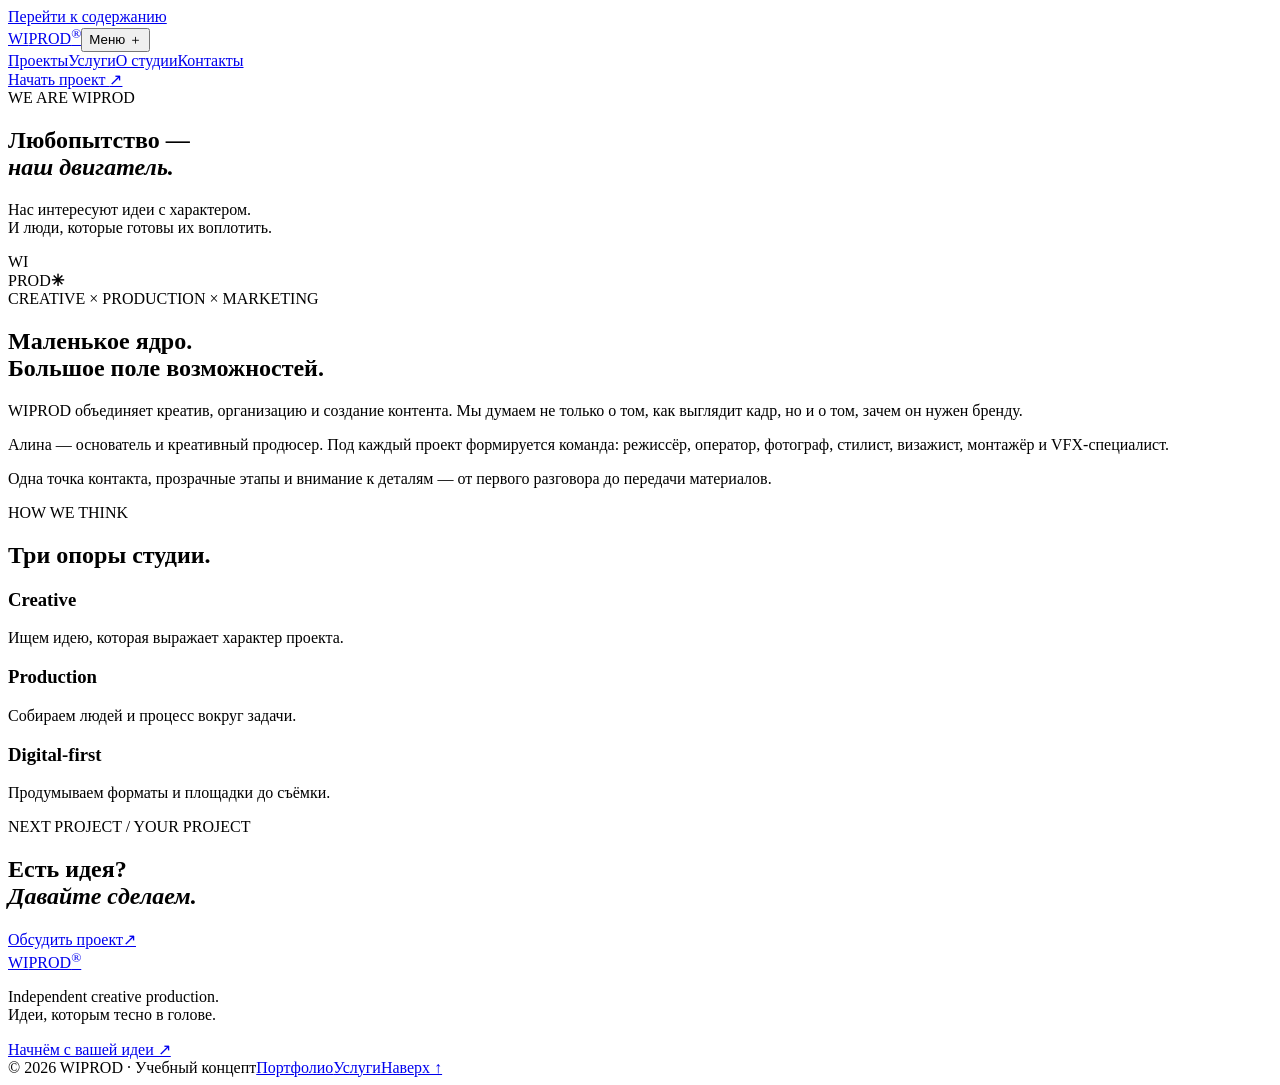
==== about/index.html @ 2a076023 "Publish WIPROD website" ====
<!doctype html><html lang="ru"><head><meta charset="utf-8"><meta name="viewport" content="width=device-width,initial-scale=1"><title>О студии — WIPROD</title><meta name="description" content="WIPROD — независимая creative production studio. Креатив, продюсирование и команда под задачу."><meta name="theme-color" content="#101010"><meta property="og:title" content="О студии — WIPROD"><meta property="og:description" content="WIPROD — независимая creative production studio. Креатив, продюсирование и команда под задачу."><meta property="og:type" content="website"><link rel="icon" href="/wiprod/assets/favicon.svg"><link rel="stylesheet" href="/wiprod/style.css"><script src="/wiprod/app.js" defer></script></head><body class=""><a href="#main" class="skip">Перейти к содержанию</a><header><a class="logo" href="/wiprod/" aria-label="WIPROD — главная">WI<span>PROD</span><sup>®</sup></a><button class="menu-toggle" aria-expanded="false" aria-controls="main-nav">Меню <span>＋</span></button><nav id="main-nav" aria-label="Главная навигация"><a href="/wiprod/work/" >Проекты</a><a href="/wiprod/services/" >Услуги</a><a href="/wiprod/about/" aria-current="page">О студии</a><a href="/wiprod/contact/" >Контакты</a></nav><a class="nav-cta" href="/wiprod/contact/">Начать проект <span>↗</span></a></header><main id="main"><section class="wrap page-intro"><span class="eyebrow">WE ARE WIPROD</span><h1>Любопытство —<br><em>наш двигатель.</em></h1><p>Нас интересуют идеи с характером.<br>И люди, которые готовы их воплотить.</p></section><section class="wrap section about-grid"><div class="brand-art" aria-label="Графический знак WIPROD"><span>WI<br>PROD</span><b aria-hidden="true">✳</b></div><div><span class="eyebrow">CREATIVE × PRODUCTION × MARKETING</span><h2>Маленькое ядро.<br>Большое поле возможностей.</h2><p>WIPROD объединяет креатив, организацию и создание контента. Мы думаем не только о том, как выглядит кадр, но и о том, зачем он нужен бренду.</p><p>Алина — основатель и креативный продюсер. Под каждый проект формируется команда: режиссёр, оператор, фотограф, стилист, визажист, монтажёр и VFX-специалист.</p><p>Одна точка контакта, прозрачные этапы и внимание к деталям — от первого разговора до передачи материалов.</p></div></section><section class="wrap section"><div class="section-head"><div><span class="eyebrow">HOW WE THINK</span><h2>Три опоры студии.</h2></div></div><div class="steps three"><article><h3>Creative</h3><p>Ищем идею, которая выражает характер проекта.</p></article><article><h3>Production</h3><p>Собираем людей и процесс вокруг задачи.</p></article><article><h3>Digital-first</h3><p>Продумываем форматы и площадки до съёмки.</p></article></div></section><section class="cta wrap"><span class="eyebrow">NEXT PROJECT / YOUR PROJECT</span><h2>Есть идея?<br><em>Давайте сделаем.</em></h2><a class="button " href="/wiprod/contact/">Обсудить проект<span aria-hidden="true">↗</span></a></section></main><footer><div class="footer-top"><a class="logo" href="/wiprod/">WI<span>PROD</span><sup>®</sup></a><p>Independent creative production.<br>Идеи, которым тесно в голове.</p><a href="/wiprod/contact/">Начнём с вашей идеи ↗</a></div><div class="footer-bottom"><span>© 2026 WIPROD · Учебный концепт</span><a href="/wiprod/work/">Портфолио</a><a href="/wiprod/services/">Услуги</a><a href="#main">Наверх ↑</a></div></footer></body></html>
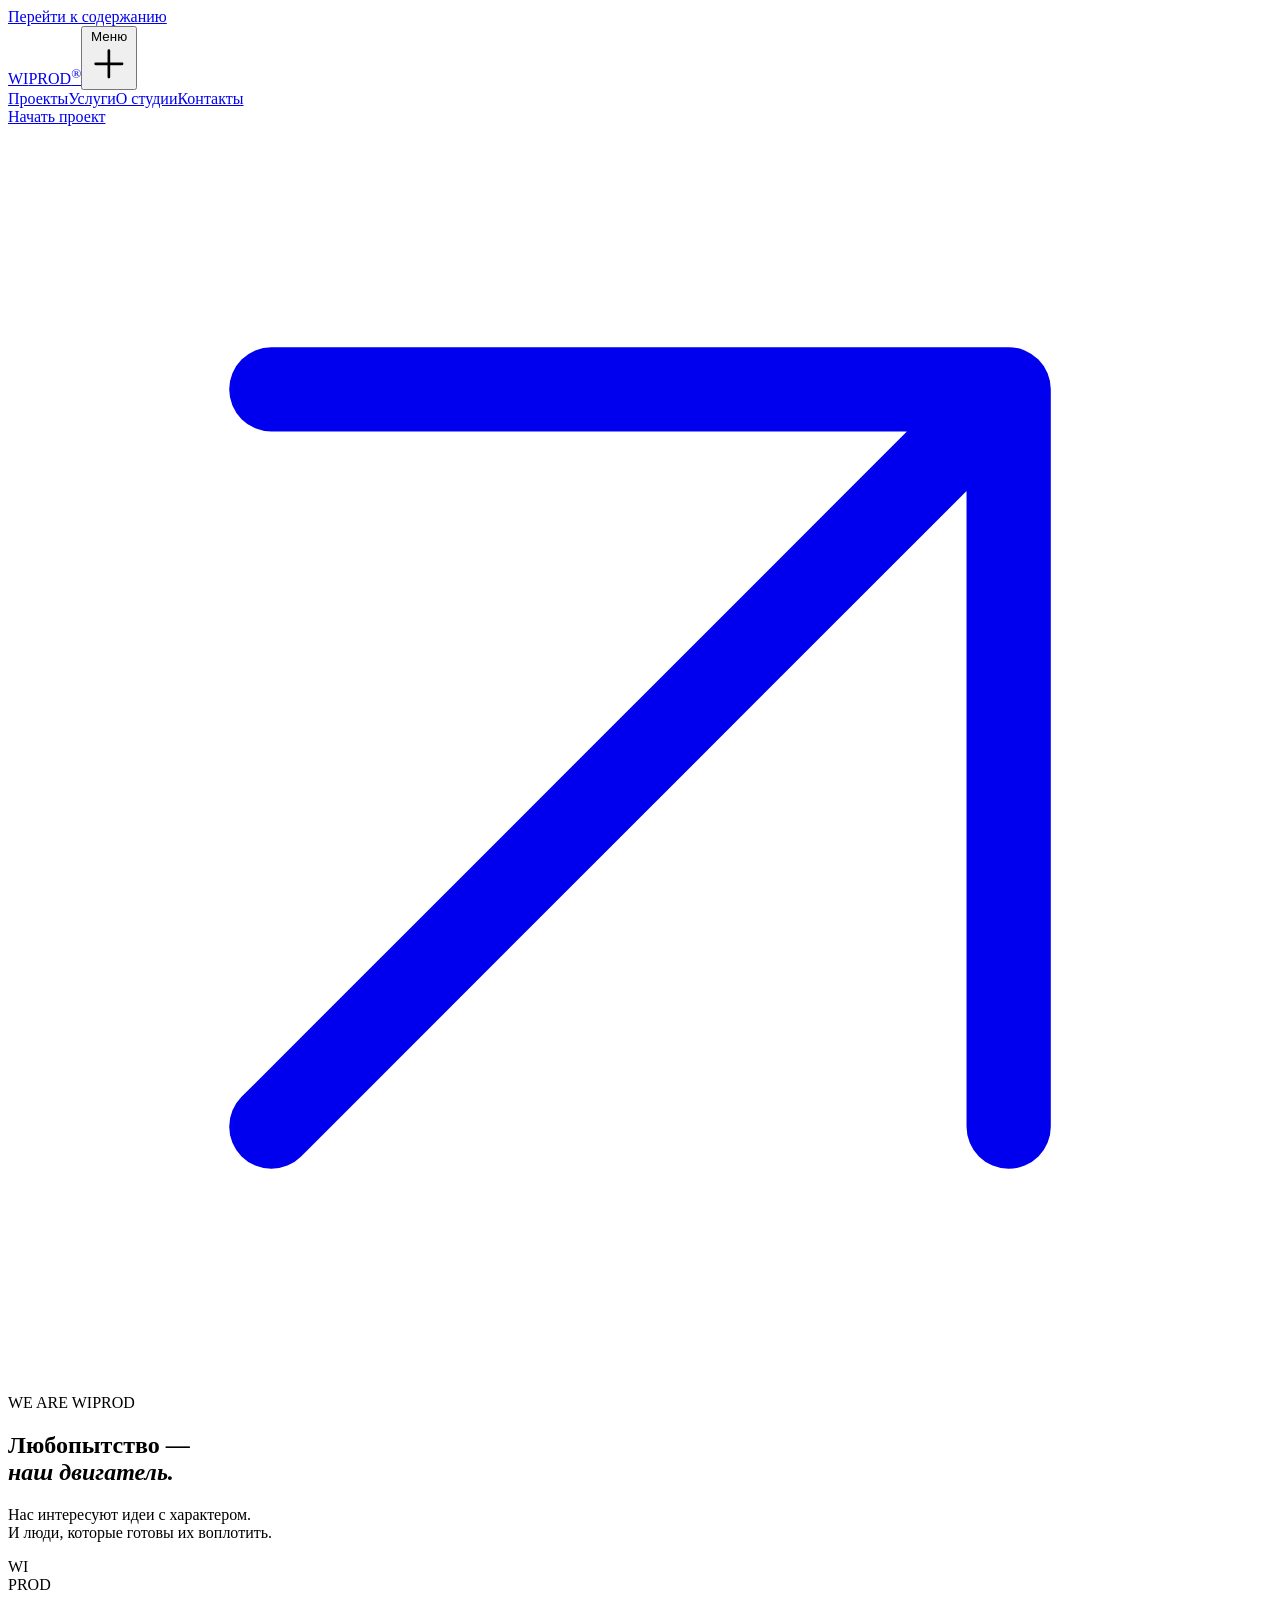
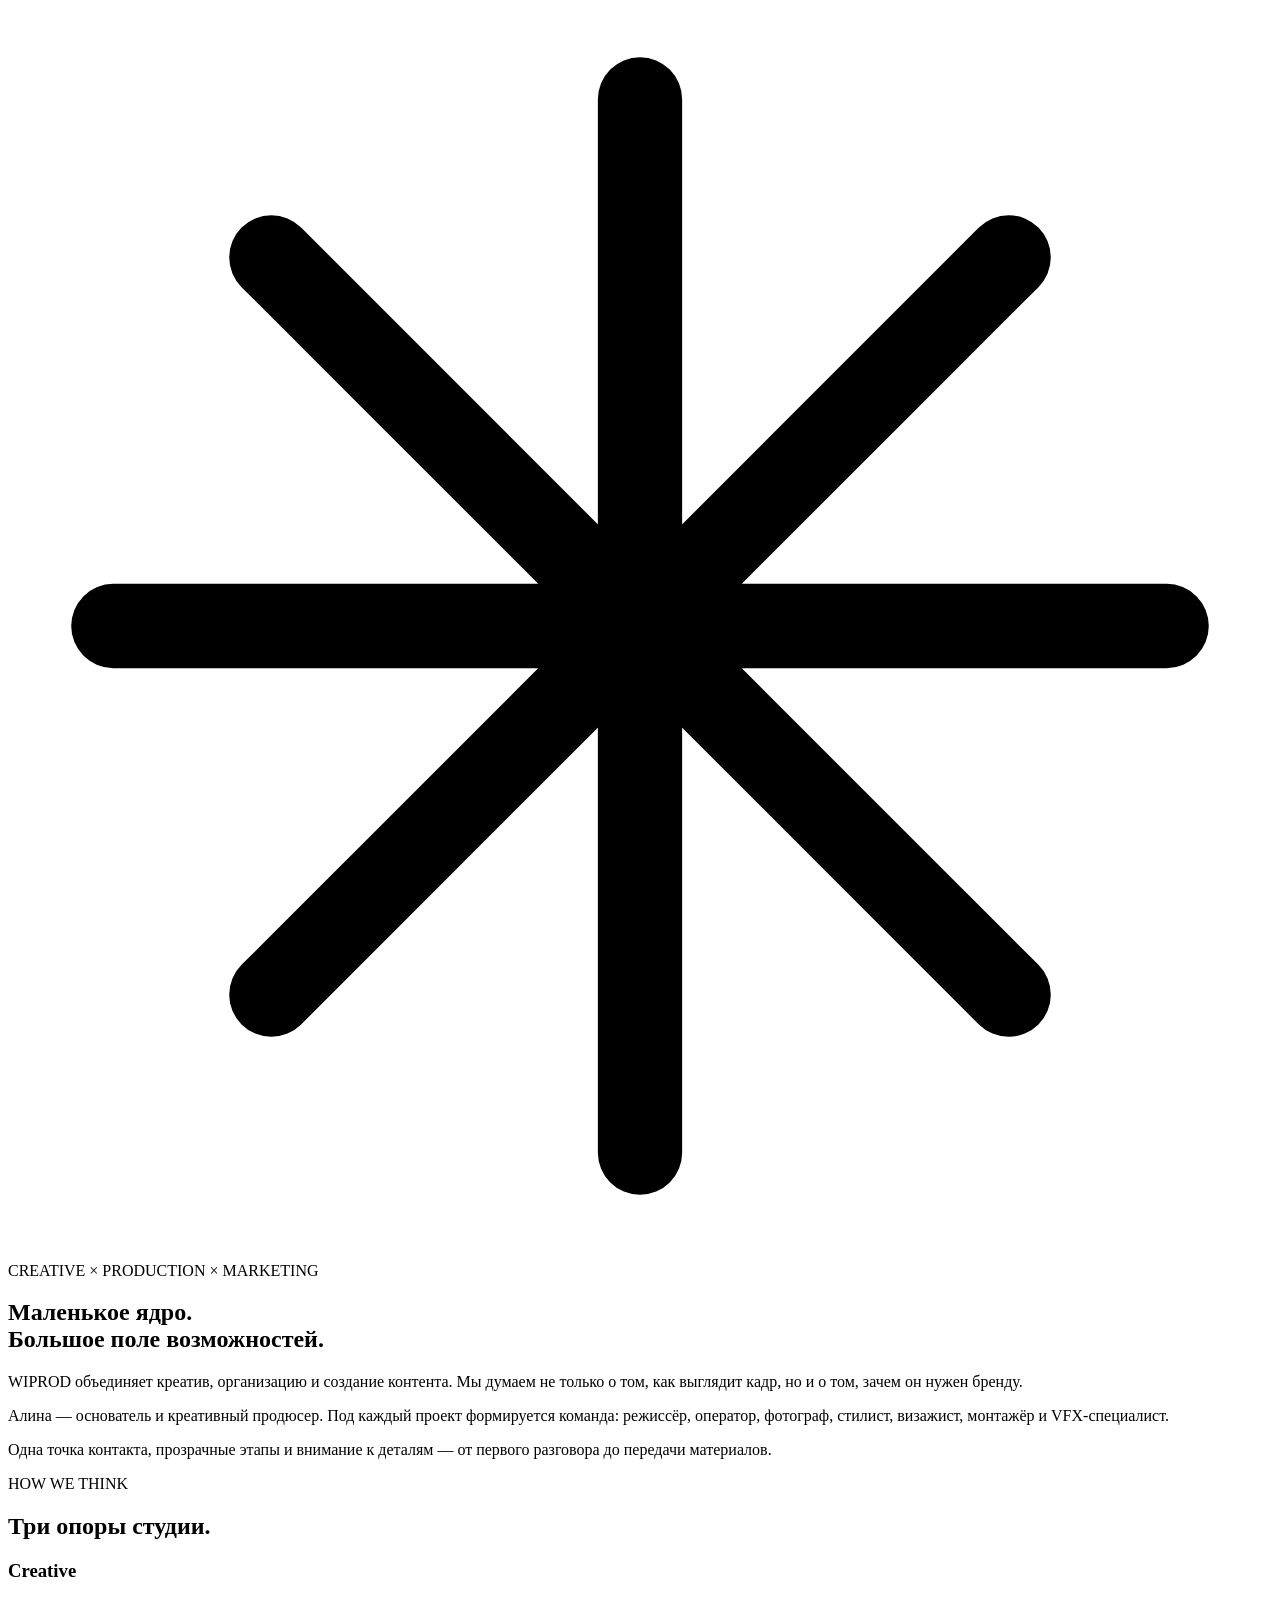
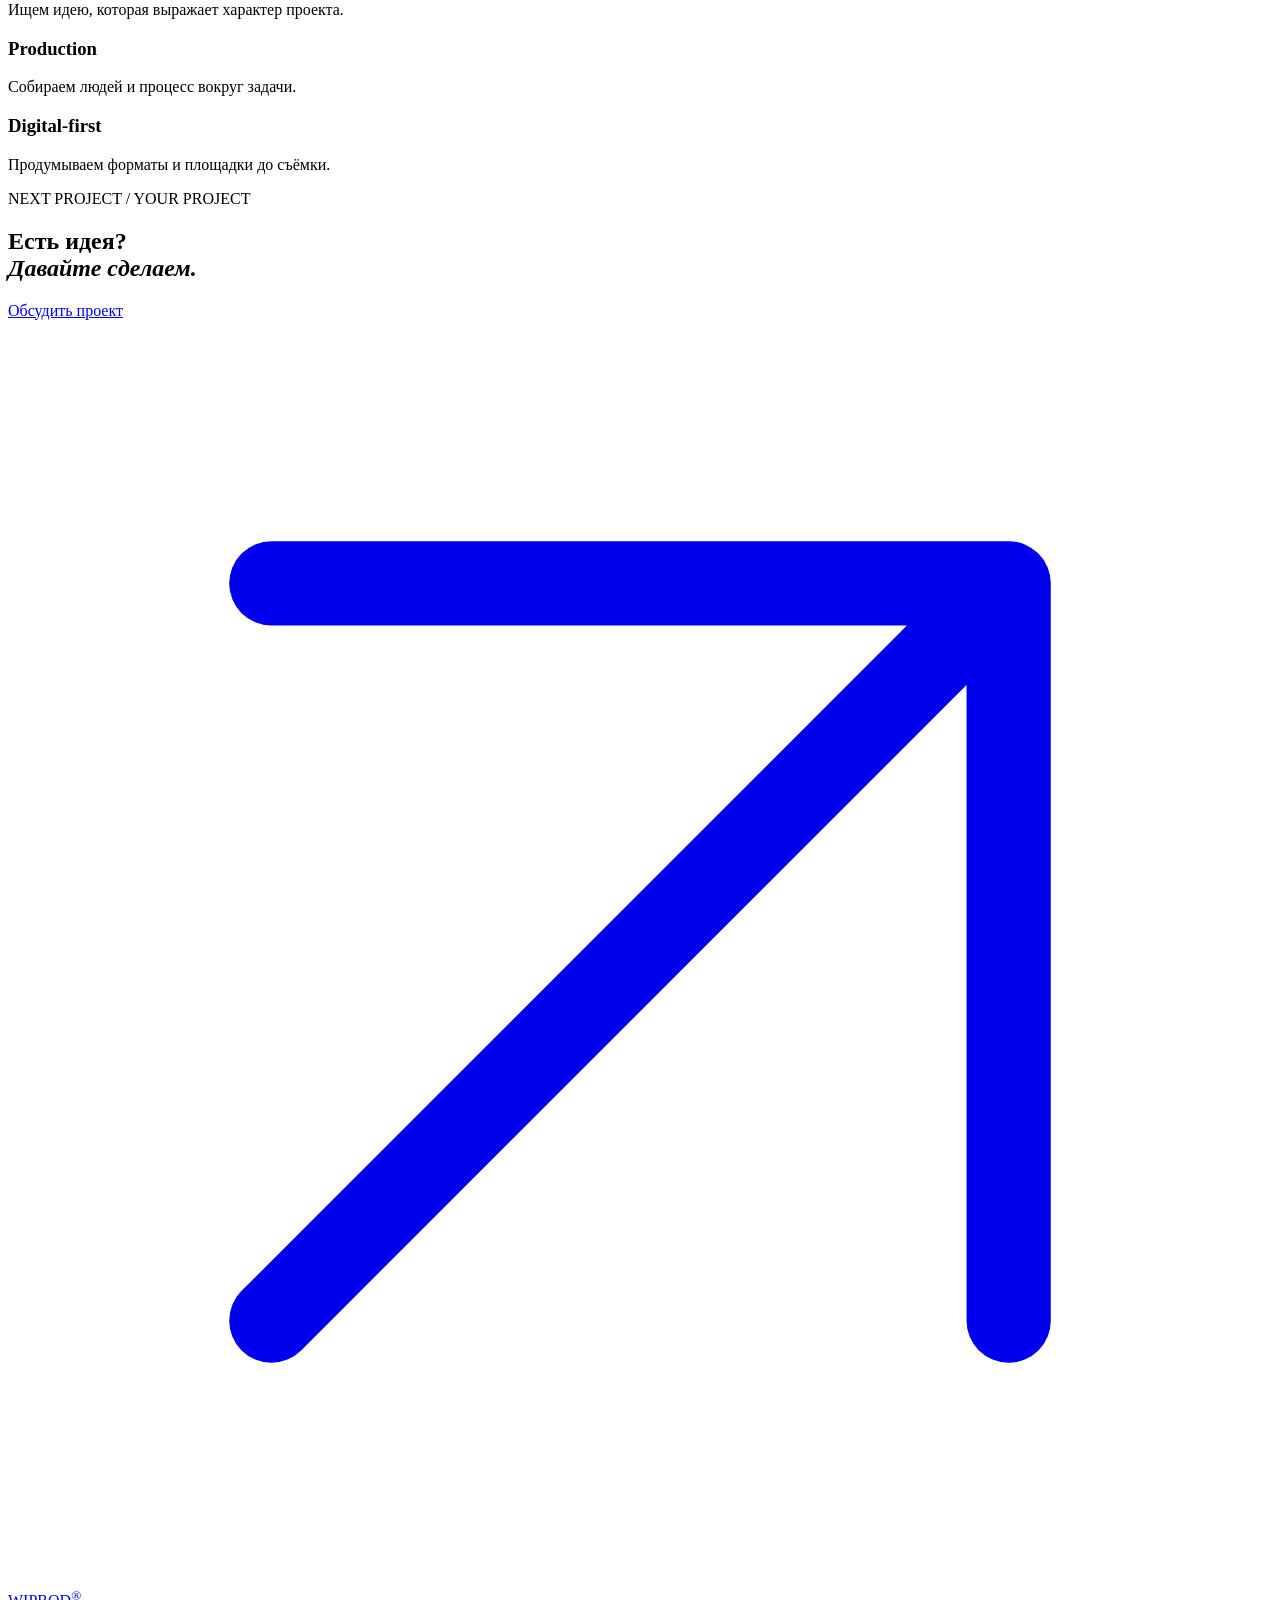
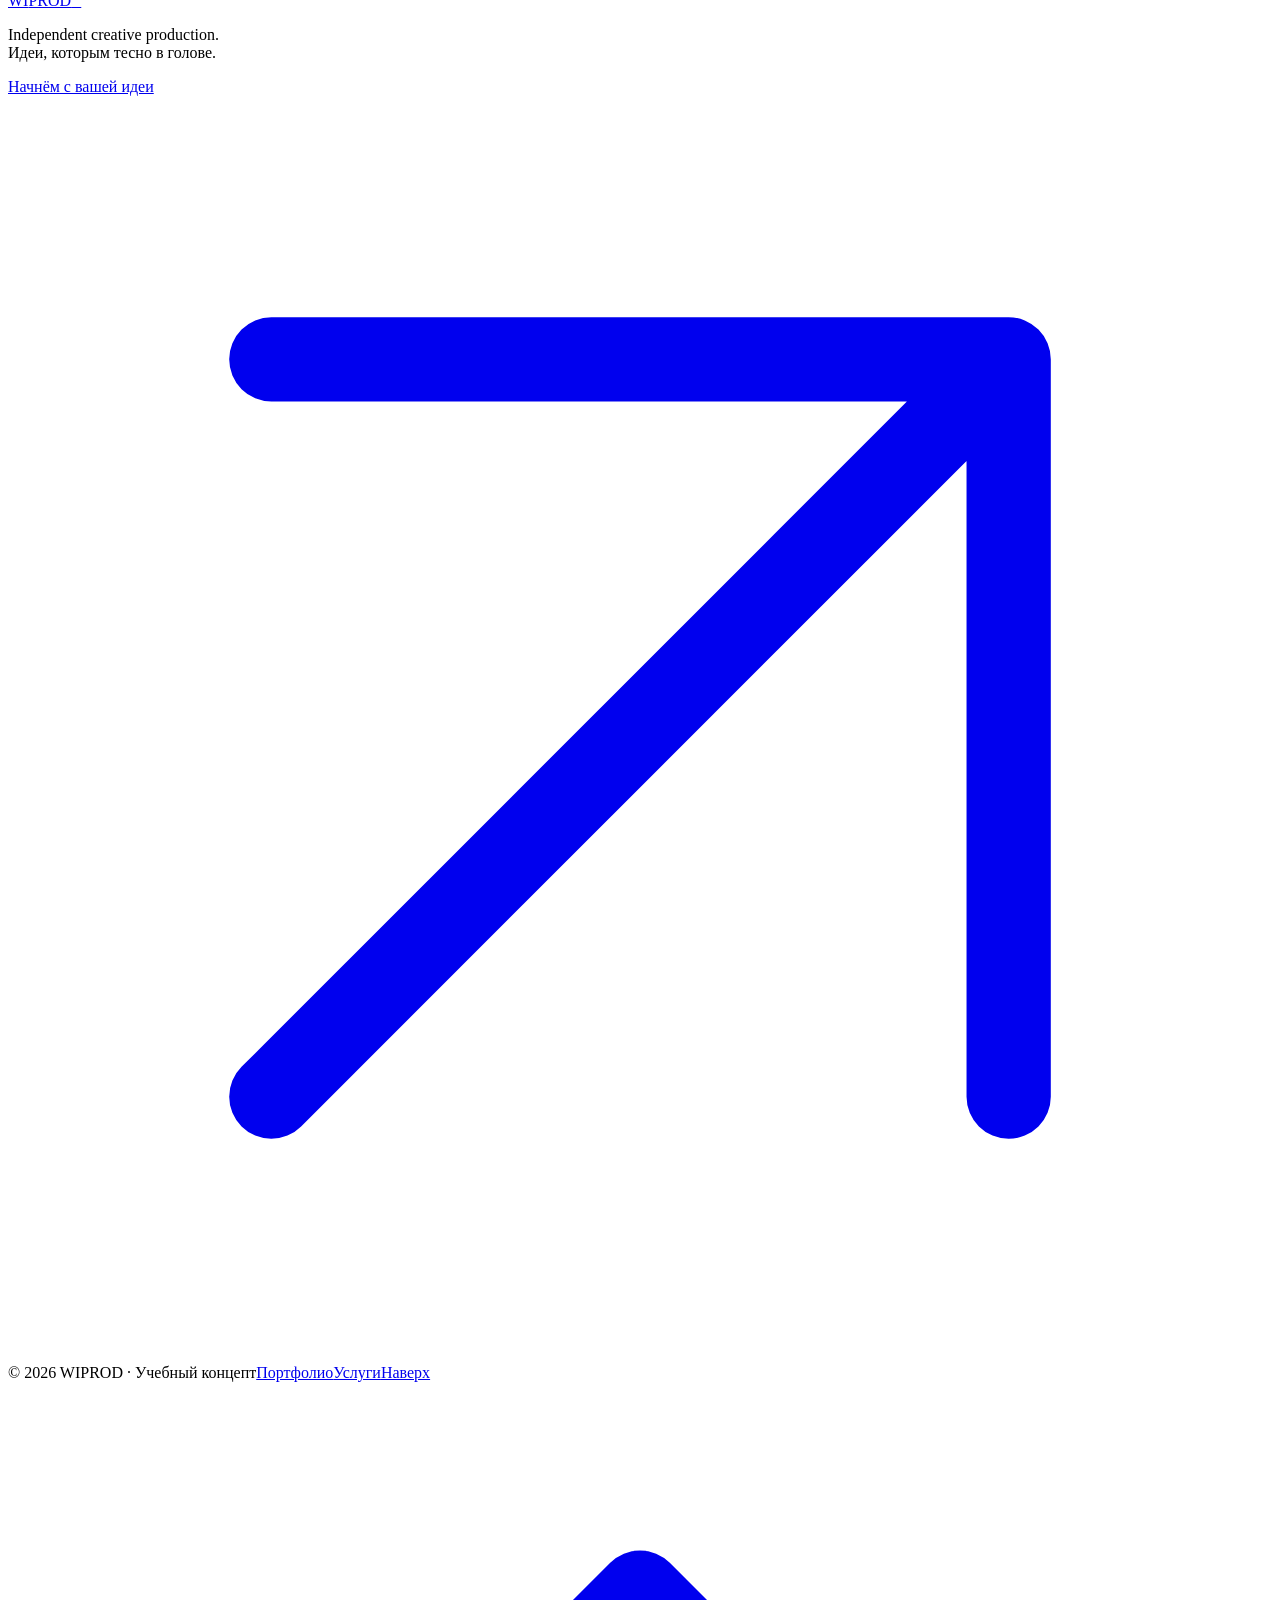
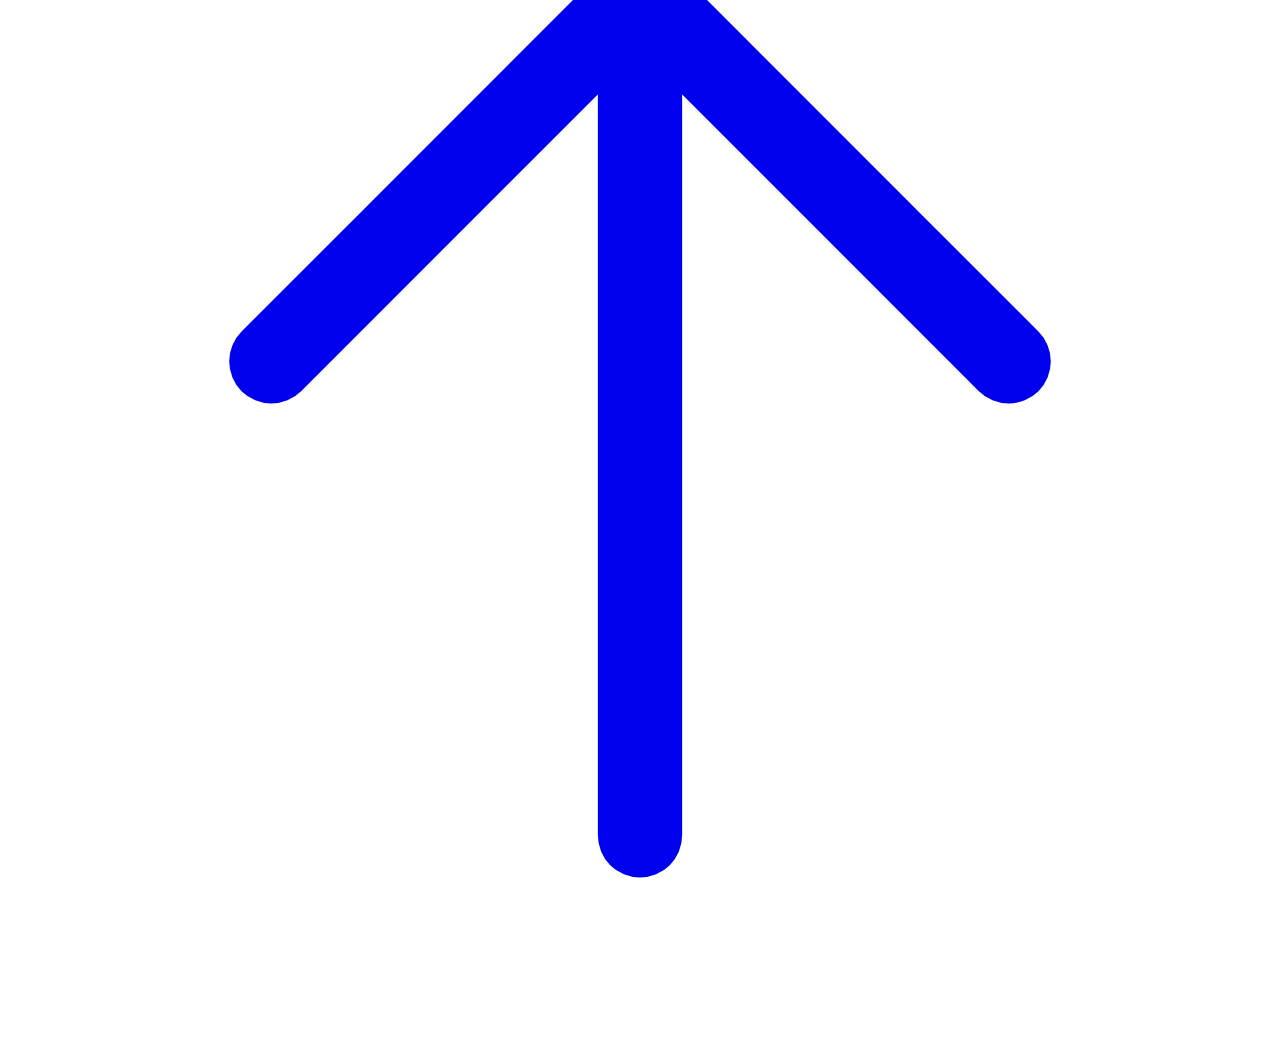
==== commit 08befcd5: "Use SVG icons and refine mobile touch targets" ====
--- a/about/index.html
+++ b/about/index.html
@@ -1 +1 @@
-<!doctype html><html lang="ru"><head><meta charset="utf-8"><meta name="viewport" content="width=device-width,initial-scale=1"><title>О студии — WIPROD</title><meta name="description" content="WIPROD — независимая creative production studio. Креатив, продюсирование и команда под задачу."><meta name="theme-color" content="#101010"><meta property="og:title" content="О студии — WIPROD"><meta property="og:description" content="WIPROD — независимая creative production studio. Креатив, продюсирование и команда под задачу."><meta property="og:type" content="website"><link rel="icon" href="/wiprod/assets/favicon.svg"><link rel="stylesheet" href="/wiprod/style.css"><script src="/wiprod/app.js" defer></script></head><body class=""><a href="#main" class="skip">Перейти к содержанию</a><header><a class="logo" href="/wiprod/" aria-label="WIPROD — главная">WI<span>PROD</span><sup>®</sup></a><button class="menu-toggle" aria-expanded="false" aria-controls="main-nav">Меню <span>＋</span></button><nav id="main-nav" aria-label="Главная навигация"><a href="/wiprod/work/" >Проекты</a><a href="/wiprod/services/" >Услуги</a><a href="/wiprod/about/" aria-current="page">О студии</a><a href="/wiprod/contact/" >Контакты</a></nav><a class="nav-cta" href="/wiprod/contact/">Начать проект <span>↗</span></a></header><main id="main"><section class="wrap page-intro"><span class="eyebrow">WE ARE WIPROD</span><h1>Любопытство —<br><em>наш двигатель.</em></h1><p>Нас интересуют идеи с характером.<br>И люди, которые готовы их воплотить.</p></section><section class="wrap section about-grid"><div class="brand-art" aria-label="Графический знак WIPROD"><span>WI<br>PROD</span><b aria-hidden="true">✳</b></div><div><span class="eyebrow">CREATIVE × PRODUCTION × MARKETING</span><h2>Маленькое ядро.<br>Большое поле возможностей.</h2><p>WIPROD объединяет креатив, организацию и создание контента. Мы думаем не только о том, как выглядит кадр, но и о том, зачем он нужен бренду.</p><p>Алина — основатель и креативный продюсер. Под каждый проект формируется команда: режиссёр, оператор, фотограф, стилист, визажист, монтажёр и VFX-специалист.</p><p>Одна точка контакта, прозрачные этапы и внимание к деталям — от первого разговора до передачи материалов.</p></div></section><section class="wrap section"><div class="section-head"><div><span class="eyebrow">HOW WE THINK</span><h2>Три опоры студии.</h2></div></div><div class="steps three"><article><h3>Creative</h3><p>Ищем идею, которая выражает характер проекта.</p></article><article><h3>Production</h3><p>Собираем людей и процесс вокруг задачи.</p></article><article><h3>Digital-first</h3><p>Продумываем форматы и площадки до съёмки.</p></article></div></section><section class="cta wrap"><span class="eyebrow">NEXT PROJECT / YOUR PROJECT</span><h2>Есть идея?<br><em>Давайте сделаем.</em></h2><a class="button " href="/wiprod/contact/">Обсудить проект<span aria-hidden="true">↗</span></a></section></main><footer><div class="footer-top"><a class="logo" href="/wiprod/">WI<span>PROD</span><sup>®</sup></a><p>Independent creative production.<br>Идеи, которым тесно в голове.</p><a href="/wiprod/contact/">Начнём с вашей идеи ↗</a></div><div class="footer-bottom"><span>© 2026 WIPROD · Учебный концепт</span><a href="/wiprod/work/">Портфолио</a><a href="/wiprod/services/">Услуги</a><a href="#main">Наверх ↑</a></div></footer></body></html>+<!doctype html><html lang="ru"><head><meta charset="utf-8"><meta name="viewport" content="width=device-width,initial-scale=1"><title>О студии — WIPROD</title><meta name="description" content="WIPROD — независимая creative production studio. Креатив, продюсирование и команда под задачу."><meta name="theme-color" content="#101010"><meta property="og:title" content="О студии — WIPROD"><meta property="og:description" content="WIPROD — независимая creative production studio. Креатив, продюсирование и команда под задачу."><meta property="og:type" content="website"><link rel="icon" href="/wiprod/assets/favicon.svg"><link rel="stylesheet" href="/wiprod/style.css"><script src="/wiprod/app.js" defer></script></head><body class=""><a href="#main" class="skip">Перейти к содержанию</a><header><a class="logo" href="/wiprod/" aria-label="WIPROD — главная">WI<span>PROD</span><sup>®</sup></a><button class="menu-toggle" aria-expanded="false" aria-controls="main-nav">Меню <span><svg class="ui-icon" viewBox="0 0 24 24" fill="none" stroke="currentColor" stroke-width="1.6" stroke-linecap="round" stroke-linejoin="round" aria-hidden="true" focusable="false"><path d="M12 4v16M4 12h16"/></svg></span></button><nav id="main-nav" aria-label="Главная навигация"><a href="/wiprod/work/" >Проекты</a><a href="/wiprod/services/" >Услуги</a><a href="/wiprod/about/" aria-current="page">О студии</a><a href="/wiprod/contact/" >Контакты</a></nav><a class="nav-cta" href="/wiprod/contact/">Начать проект <span><svg class="ui-icon" viewBox="0 0 24 24" fill="none" stroke="currentColor" stroke-width="1.6" stroke-linecap="round" stroke-linejoin="round" aria-hidden="true" focusable="false"><path d="M5 19 19 5M5 5h14v14"/></svg></span></a></header><main id="main"><section class="wrap page-intro"><span class="eyebrow">WE ARE WIPROD</span><h1>Любопытство —<br><em>наш двигатель.</em></h1><p>Нас интересуют идеи с характером.<br>И люди, которые готовы их воплотить.</p></section><section class="wrap section about-grid"><div class="brand-art" aria-label="Графический знак WIPROD"><span>WI<br>PROD</span><b aria-hidden="true"><svg class="ui-icon" viewBox="0 0 24 24" fill="none" stroke="currentColor" stroke-width="1.6" stroke-linecap="round" stroke-linejoin="round" aria-hidden="true" focusable="false"><path d="M12 2v20M2 12h20M5 5l14 14M5 19 19 5"/></svg></b></div><div><span class="eyebrow">CREATIVE × PRODUCTION × MARKETING</span><h2>Маленькое ядро.<br>Большое поле возможностей.</h2><p>WIPROD объединяет креатив, организацию и создание контента. Мы думаем не только о том, как выглядит кадр, но и о том, зачем он нужен бренду.</p><p>Алина — основатель и креативный продюсер. Под каждый проект формируется команда: режиссёр, оператор, фотограф, стилист, визажист, монтажёр и VFX-специалист.</p><p>Одна точка контакта, прозрачные этапы и внимание к деталям — от первого разговора до передачи материалов.</p></div></section><section class="wrap section"><div class="section-head"><div><span class="eyebrow">HOW WE THINK</span><h2>Три опоры студии.</h2></div></div><div class="steps three"><article><h3>Creative</h3><p>Ищем идею, которая выражает характер проекта.</p></article><article><h3>Production</h3><p>Собираем людей и процесс вокруг задачи.</p></article><article><h3>Digital-first</h3><p>Продумываем форматы и площадки до съёмки.</p></article></div></section><section class="cta wrap"><span class="eyebrow">NEXT PROJECT / YOUR PROJECT</span><h2>Есть идея?<br><em>Давайте сделаем.</em></h2><a class="button " href="/wiprod/contact/">Обсудить проект<span aria-hidden="true"><svg class="ui-icon" viewBox="0 0 24 24" fill="none" stroke="currentColor" stroke-width="1.6" stroke-linecap="round" stroke-linejoin="round" aria-hidden="true" focusable="false"><path d="M5 19 19 5M5 5h14v14"/></svg></span></a></section></main><footer><div class="footer-top"><a class="logo" href="/wiprod/">WI<span>PROD</span><sup>®</sup></a><p>Independent creative production.<br>Идеи, которым тесно в голове.</p><a href="/wiprod/contact/">Начнём с вашей идеи <svg class="ui-icon" viewBox="0 0 24 24" fill="none" stroke="currentColor" stroke-width="1.6" stroke-linecap="round" stroke-linejoin="round" aria-hidden="true" focusable="false"><path d="M5 19 19 5M5 5h14v14"/></svg></a></div><div class="footer-bottom"><span>© 2026 WIPROD · Учебный концепт</span><a href="/wiprod/work/">Портфолио</a><a href="/wiprod/services/">Услуги</a><a href="#main">Наверх <svg class="ui-icon" viewBox="0 0 24 24" fill="none" stroke="currentColor" stroke-width="1.6" stroke-linecap="round" stroke-linejoin="round" aria-hidden="true" focusable="false"><path d="M12 20V4m-7 7 7-7 7 7"/></svg></a></div></footer></body></html>
